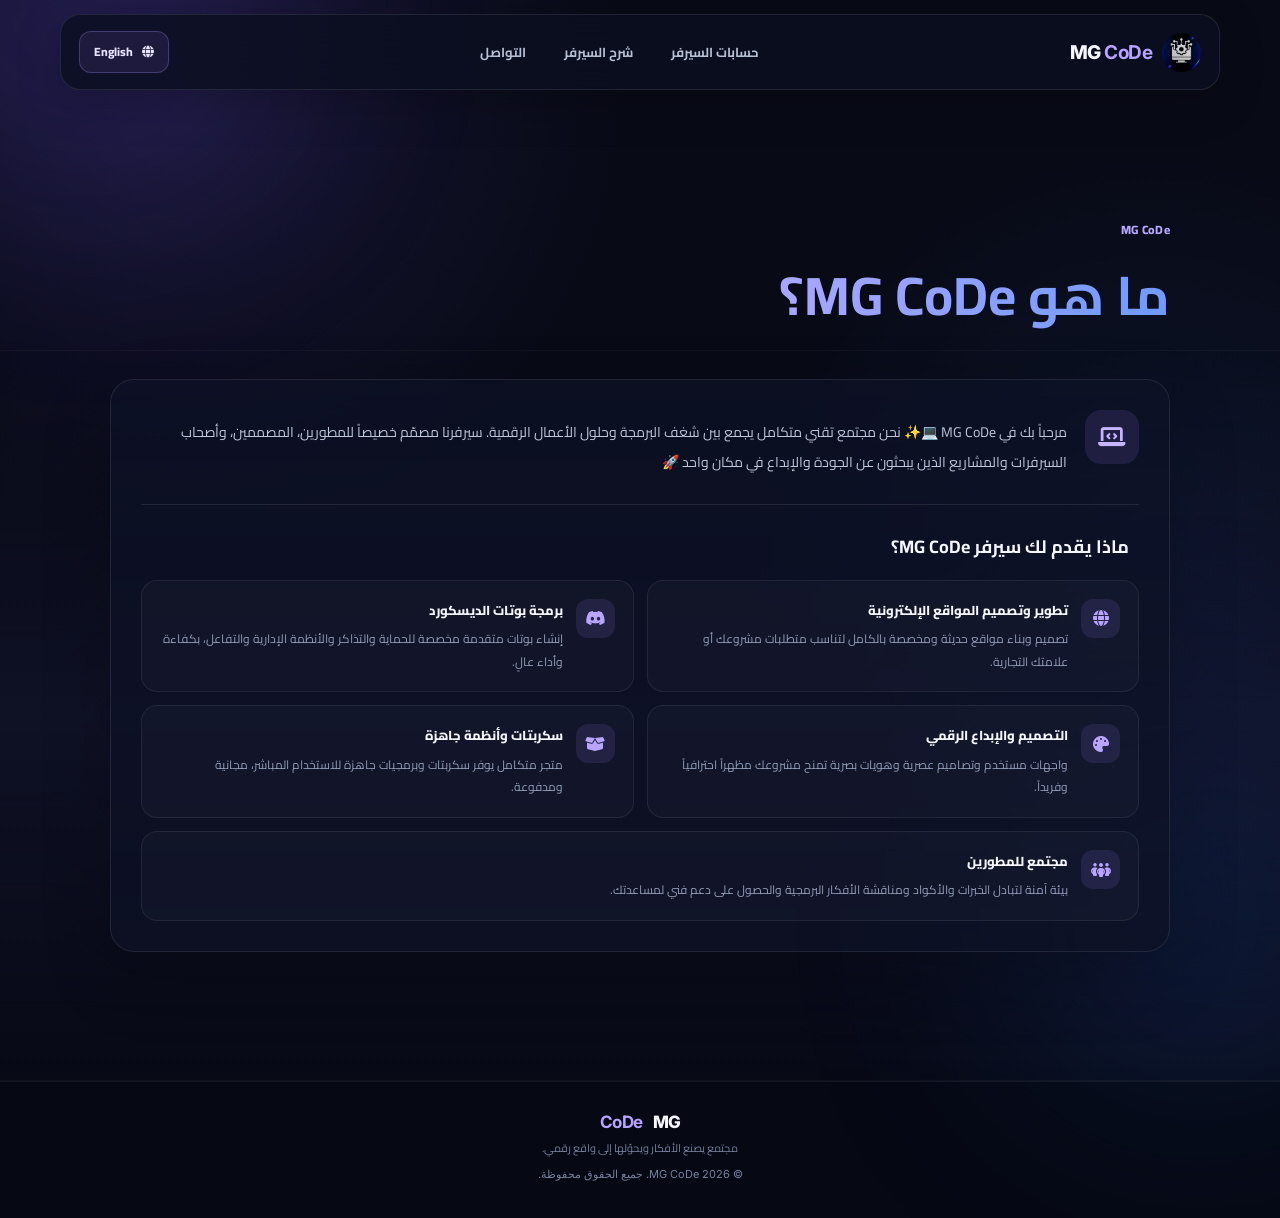
==== about.html @ a1da0a45 "Create MG CoDe Website" ====
<!DOCTYPE html>
<html lang="ar" dir="rtl" id="html-root">
<head>
  <meta charset="UTF-8">
  <meta name="viewport" content="width=device-width, initial-scale=1.0">
  <meta name="theme-color" content="#090b18">
  <meta name="description" content="MG CoDe - مجتمع تقني للبرمجة والتصميم وحلول الأعمال الرقمية.">
  <title>MG CoDe | مجتمع تقني</title>
  <link rel="icon" href="assets/15.png" type="image/png">
  <link rel="preconnect" href="https://fonts.googleapis.com">
  <link rel="preconnect" href="https://fonts.gstatic.com" crossorigin>
  <link href="https://fonts.googleapis.com/css2?family=Inter:wght@400;500;600;700;800&family=Cairo:wght@400;500;600;700;800;900&display=swap" rel="stylesheet">
  <link rel="stylesheet" href="https://cdnjs.cloudflare.com/ajax/libs/font-awesome/6.5.2/css/all.min.css">
  <link rel="stylesheet" href="style.css">
  <script src="script.js" defer></script>
</head>
<body>
  <div class="ambient ambient-one"></div><div class="ambient ambient-two"></div><div class="grid-overlay"></div>
  <header class="site-header">
<a aria-label="MG CoDe home" class="brand" href="accounts.html">
<img alt="MG CoDe logo" src="assets/15.png"/>
<span>MG <b>CoDe</b></span>
</a>
<button aria-expanded="false" aria-label="Open navigation" class="menu-toggle" id="menu-toggle">
<i class="fa-solid fa-bars"></i>
</button>
<nav class="main-nav" id="main-nav">
<a data-i18n="navAccounts" href="accounts.html">حسابات السيرفر</a>
<a data-i18n="navAbout" href="about.html">شرح السيرفر</a>
<a data-i18n="navContact" href="contact.html">التواصل</a>
</nav>
<button class="language-switch" id="language-switch" type="button">
<i class="fa-solid fa-globe"></i>
<span id="language-label">English</span>
</button>
</header>
  <main>
    <div class="page-intro section-shell"><span class="section-kicker">MG CoDe</span><h1 class="gradient-text" data-i18n="aboutTitle">ما هو MG CoDe؟</h1></div>
    <section class="about-section" id="about">
<div class="section-shell">
<div class="section-heading">

<div class="about-panel">
<div class="about-intro">
<div class="about-symbol"><i class="fa-solid fa-laptop-code"></i></div>
<p data-i18n="aboutIntro">مرحباً بك في MG CoDe 💻✨ نحن مجتمع تقني متكامل يجمع بين شغف البرمجة وحلول الأعمال الرقمية. سيرفرنا مصمّم خصيصاً للمطورين، المصممين، وأصحاب السيرفرات والمشاريع الذين يبحثون عن الجودة والإبداع في مكان واحد 🚀</p>
</div>
<h3><i class="fa-solid fa-sparkles"></i><span data-i18n="offerTitle">ماذا يقدم لك سيرفر MG CoDe؟</span></h3>
<div class="features-grid">
<article class="feature-card">
<span class="feature-icon"><i class="fa-solid fa-globe"></i></span>
<div><h4 data-i18n="featureWebTitle">تطوير وتصميم المواقع الإلكترونية</h4><p data-i18n="featureWebText">تصميم وبناء مواقع حديثة ومخصصة بالكامل لتناسب متطلبات مشروعك أو علامتك التجارية.</p></div>
</article>
<article class="feature-card">
<span class="feature-icon"><i class="fa-brands fa-discord"></i></span>
<div><h4 data-i18n="featureBotTitle">برمجة بوتات الديسكورد</h4><p data-i18n="featureBotText">إنشاء بوتات متقدمة مخصصة للحماية والتذاكر والأنظمة الإدارية والتفاعل، بكفاءة وأداء عالٍ.</p></div>
</article>
<article class="feature-card">
<span class="feature-icon"><i class="fa-solid fa-palette"></i></span>
<div><h4 data-i18n="featureDesignTitle">التصميم والإبداع الرقمي</h4><p data-i18n="featureDesignText">واجهات مستخدم وتصاميم عصرية وهويات بصرية تمنح مشروعك مظهراً احترافياً وفريداً.</p></div>
</article>
<article class="feature-card">
<span class="feature-icon"><i class="fa-solid fa-box-open"></i></span>
<div><h4 data-i18n="featureScriptsTitle">سكربتات وأنظمة جاهزة</h4><p data-i18n="featureScriptsText">متجر متكامل يوفر سكربتات وبرمجيات جاهزة للاستخدام المباشر، مجانية ومدفوعة.</p></div>
</article>
<article class="feature-card feature-wide">
<span class="feature-icon"><i class="fa-solid fa-people-group"></i></span>
<div><h4 data-i18n="featureCommunityTitle">مجتمع للمطورين</h4><p data-i18n="featureCommunityText">بيئة آمنة لتبادل الخبرات والأكواد ومناقشة الأفكار البرمجية والحصول على دعم فني لمساعدتك.</p></div>
</article>
</div>
</div>
</div>
</section>
  </main>
  <footer class="site-footer">
<a class="footer-brand" href="accounts.html">MG <b>CoDe</b></a>
<p data-i18n="footerText">مجتمع يصنع الأفكار ويحوّلها إلى واقع رقمي.</p>
<span>© <span id="year"></span> MG CoDe. <span data-i18n="rights">جميع الحقوق محفوظة.</span></span>
</footer>
</body>
</html>
---- style.css ----
@import url('https://fonts.googleapis.com/css2?family=Inter:wght@400;500;600;700;800&family=Cairo:wght@400;500;600;700;800;900&display=swap');

:root {
  --bg: #080a16;
  --panel: rgba(17, 21, 42, .78);
  --panel-soft: rgba(255, 255, 255, .045);
  --line: rgba(255, 255, 255, .09);
  --text: #f5f6ff;
  --muted: #9aa3bd;
  --purple: #9b7bff;
  --blue: #6c8cff;
  --radius: 24px;
}

* { margin: 0; padding: 0; box-sizing: border-box; }
html { scroll-behavior: smooth; scroll-padding-top: 100px; }
body {
  min-height: 100vh;
  overflow-x: hidden;
  color: var(--text);
  background:
    radial-gradient(circle at 15% 8%, rgba(93, 75, 190, .18), transparent 28%),
    radial-gradient(circle at 90% 45%, rgba(44, 91, 180, .13), transparent 30%),
    var(--bg);
  font-family: 'Cairo', 'Inter', Tahoma, sans-serif;
  line-height: 1.7;
}
html[lang="en"] body { font-family: 'Inter', 'Cairo', sans-serif; }
a { color: inherit; }
button { font: inherit; }
.ambient { position: fixed; z-index: -2; width: 360px; height: 360px; border-radius: 50%; filter: blur(130px); opacity: .22; pointer-events: none; }
.ambient-one { top: -180px; left: -100px; background: #7655ff; }
.ambient-two { bottom: -200px; right: -100px; background: #2468d8; }
.grid-overlay {
  position: fixed; inset: 0; z-index: -1; pointer-events: none; opacity: .13;
  background-image: linear-gradient(rgba(255,255,255,.035) 1px, transparent 1px), linear-gradient(90deg, rgba(255,255,255,.035) 1px, transparent 1px);
  background-size: 48px 48px;
  mask-image: linear-gradient(to bottom, black, transparent 85%);
}

.site-header {
  width: min(1160px, calc(100% - 40px));
  min-height: 76px;
  padding: 12px 18px;
  position: sticky;
  top: 14px;
  z-index: 20;
  margin: 14px auto 0;
  display: flex;
  align-items: center;
  justify-content: space-between;
  gap: 22px;
  border: 1px solid var(--line);
  border-radius: 20px;
  background: rgba(12, 15, 32, .82);
  backdrop-filter: blur(20px);
  box-shadow: 0 12px 45px rgba(0,0,0,.22);
}
.brand, .footer-brand { display: inline-flex; align-items: center; gap: 10px; text-decoration: none; font: 800 19px 'Inter', sans-serif; letter-spacing: -.5px; white-space: nowrap; }
.brand img { width: 39px; height: 39px; }
.brand b, .footer-brand b { color: #b7a3ff; }
.main-nav { display: flex; align-items: center; justify-content: center; gap: 8px; }
.main-nav a {
  color: #b7bfd4; text-decoration: none; font-size: 13px; font-weight: 700;
  padding: 9px 15px; border-radius: 12px; transition: .25s;
}
.main-nav a:hover { color: white; background: rgba(155,123,255,.13); }
.language-switch, .menu-toggle {
  display: inline-flex; align-items: center; justify-content: center; gap: 9px;
  border: 1px solid rgba(183,163,255,.24); border-radius: 12px;
  background: rgba(155,123,255,.10); color: #e8e1ff;
  padding: 10px 14px; cursor: pointer; font-size: 12px; font-weight: 800; transition: .25s;
}
.language-switch:hover, .menu-toggle:hover { background: rgba(155,123,255,.2); transform: translateY(-1px); }
.menu-toggle { display: none; padding: 10px 12px; }

.section-shell { width: min(1060px, calc(100% - 40px)); margin-inline: auto; }
.hero {
  min-height: 590px; display: grid; grid-template-columns: 1.1fr .9fr;
  align-items: center; gap: 50px; padding-top: 70px; padding-bottom: 75px;
}
.hero-copy { max-width: 600px; }
.eyebrow, .section-kicker {
  display: inline-flex; align-items: center; gap: 9px; color: #b8a6ff;
  font-size: 12px; font-weight: 800; letter-spacing: .3px;
}
.eyebrow { padding: 8px 13px; border: 1px solid rgba(155,123,255,.2); border-radius: 30px; background: rgba(155,123,255,.08); }
.pulse-dot { width: 7px; height: 7px; background: #75e6b2; border-radius: 50%; box-shadow: 0 0 12px #75e6b2; }
.hero h1 { margin-top: 24px; font-size: clamp(42px, 6vw, 68px); line-height: 1.2; font-weight: 900; letter-spacing: -2px; }
.gradient-text { background: linear-gradient(100deg, #fff 5%, #c1aaff 48%, #6e9aff 100%); color: transparent; background-clip: text; -webkit-background-clip: text; }
.hero-copy > p { max-width: 540px; margin-top: 20px; color: var(--muted); font-size: 15px; line-height: 2.1; }
.hero-actions { display: flex; flex-wrap: wrap; gap: 12px; margin-top: 29px; }
.button { display: inline-flex; align-items: center; justify-content: center; gap: 11px; padding: 13px 19px; border-radius: 13px; text-decoration: none; font-size: 13px; font-weight: 800; transition: .25s; }
.button:hover { transform: translateY(-3px); }
.button-primary { color: white; background: linear-gradient(110deg, #7959ed, #547ee9); box-shadow: 0 10px 28px rgba(105,91,230,.24); }
.button-ghost { color: #e5e8f5; border: 1px solid var(--line); background: rgba(255,255,255,.04); }
.hero-note { margin-top: 34px; display: flex; align-items: center; gap: 10px; color: #7f8aa8; font-size: 12px; }
.hero-note i { color: #a993ff; }

.hero-art { min-height: 390px; position: relative; display: grid; place-items: center; }
.hero-logo-card {
  width: 255px; height: 255px; display: grid; place-items: center; align-content: center; gap: 13px;
  border-radius: 42px; border: 1px solid rgba(195,179,255,.25);
  background: linear-gradient(145deg, rgba(37,38,76,.82), rgba(15,19,41,.72));
  box-shadow: 0 35px 100px rgba(0,0,0,.4), inset 0 1px 0 rgba(255,255,255,.12);
  transform: rotate(-5deg); animation: float 6s ease-in-out infinite;
}
.hero-logo-card img { width: 142px; height: 142px; filter: drop-shadow(0 15px 30px rgba(135,104,255,.25)); }
.logo-caption { color: #8790b0; font: 700 9px 'Inter', sans-serif; letter-spacing: 3px; }
.orbit { position: absolute; border: 1px solid rgba(157,139,255,.2); border-radius: 50%; transform: rotate(-25deg); }
.orbit-one { width: 370px; height: 160px; }
.orbit-two { width: 420px; height: 230px; transform: rotate(35deg); border-color: rgba(102,150,255,.16); }
.floating-chip { position: absolute; display: flex; align-items: center; gap: 9px; padding: 11px 14px; border: 1px solid var(--line); border-radius: 13px; background: rgba(17,21,42,.9); color: #dce1f6; box-shadow: 0 12px 30px rgba(0,0,0,.25); font: 700 11px 'Inter', sans-serif; }
.floating-chip i { color: #b39aff; }
.chip-code { top: 56px; inset-inline-start: 0; }
.chip-design { bottom: 55px; inset-inline-end: -5px; }

.accounts-section { padding-top: 45px; padding-bottom: 105px; }
.section-heading { display: flex; align-items: end; justify-content: space-between; gap: 20px; margin-bottom: 28px; }
.section-heading h2 { margin-top: 7px; font-size: clamp(28px, 4vw, 38px); line-height: 1.35; font-weight: 900; }
.section-heading p { margin-top: 7px; color: var(--muted); font-size: 13px; }
.heading-mark { color: #626d8e; font: 700 11px 'Inter', sans-serif; letter-spacing: 1.5px; padding-bottom: 8px; white-space: nowrap; }
.social-grid { display: grid; grid-template-columns: repeat(2, 1fr); gap: 13px; }
.social-card {
  min-height: 83px; padding: 15px 17px; display: flex; align-items: center; gap: 14px;
  text-decoration: none; border: 1px solid var(--line); border-radius: 17px;
  background: linear-gradient(120deg, rgba(255,255,255,.055), rgba(255,255,255,.025));
  transition: .25s;
}
.social-card:hover { transform: translateY(-4px); border-color: rgba(174,154,255,.4); background: rgba(130,111,220,.10); box-shadow: 0 15px 35px rgba(0,0,0,.2); }
.social-icon { flex: 0 0 43px; width: 43px; height: 43px; display: grid; place-items: center; border-radius: 13px; font-size: 19px; background: rgba(255,255,255,.07); }
.social-copy { display: flex; flex-direction: column; min-width: 0; }
.social-copy strong { font-size: 13px; font-weight: 800; }
.social-copy small { color: #8993b0; font: 11px 'Inter', sans-serif; margin-top: 2px; overflow-wrap: anywhere; }
.card-arrow { margin-inline-start: auto; color: #697493; font-size: 11px; transition: .25s; }
.social-card:hover .card-arrow { color: #c2b3ff; transform: translate(2px,-2px); }
.email-card .social-icon { color: #ff897e; background: rgba(255,104,91,.12); }
.discord-card .social-icon { color: #9ca9ff; background: rgba(88,101,242,.16); }
.bot-card .social-icon { color: #c2a5ff; background: rgba(139,92,246,.16); }
.youtube-card .social-icon { color: #ff7373; background: rgba(255,0,0,.12); }
.tiktok-card .social-icon, .x-card .social-icon { color: #fff; }
.reddit-card .social-icon { color: #ff956d; background: rgba(255,69,0,.12); }

.about-section { padding: 90px 0 100px; background: linear-gradient(180deg, transparent, rgba(23,25,54,.48), transparent); border-top: 1px solid rgba(255,255,255,.035); border-bottom: 1px solid rgba(255,255,255,.035); }
.about-panel { padding: 30px; border: 1px solid var(--line); border-radius: var(--radius); background: rgba(14,18,38,.74); box-shadow: 0 25px 70px rgba(0,0,0,.2); }
.about-intro { display: flex; align-items: flex-start; gap: 18px; padding-bottom: 27px; border-bottom: 1px solid var(--line); }
.about-symbol { flex: 0 0 54px; height: 54px; display: grid; place-items: center; border-radius: 16px; color: #c5b4ff; font-size: 22px; background: rgba(155,123,255,.13); }
.about-intro p { color: #c0c7da; font-size: 14px; line-height: 2.15; }
.about-panel h3 { display: flex; align-items: center; gap: 10px; margin: 27px 0 17px; font-size: 18px; }
.about-panel h3 i { color: #b39aff; }
.features-grid { display: grid; grid-template-columns: repeat(2, 1fr); gap: 13px; }
.feature-card { display: flex; align-items: flex-start; gap: 13px; padding: 18px; border: 1px solid rgba(255,255,255,.07); border-radius: 16px; background: rgba(255,255,255,.025); }
.feature-wide { grid-column: 1 / -1; }
.feature-icon { flex: 0 0 39px; width: 39px; height: 39px; display: grid; place-items: center; border-radius: 12px; color: #b9a5ff; background: rgba(155,123,255,.12); }
.feature-card h4 { margin-bottom: 5px; font-size: 13px; font-weight: 800; }
.feature-card p { color: #929db9; font-size: 12px; line-height: 1.9; }

.contact-section { padding-top: 100px; padding-bottom: 110px; }
.contact-panel { display: flex; align-items: center; justify-content: space-between; gap: 25px; padding: 28px; border: 1px solid rgba(157,139,255,.2); border-radius: var(--radius); background: linear-gradient(115deg, rgba(94,76,170,.16), rgba(17,21,42,.8) 55%); box-shadow: 0 25px 70px rgba(0,0,0,.2); }
.profile-info { display: flex; align-items: center; gap: 17px; min-width: 0; }
.profile-avatar { width: 76px; height: 76px; flex: 0 0 76px; position: relative; padding: 4px; border-radius: 23px; background: linear-gradient(135deg, #a98bff, #5e8fff); }
.profile-avatar img { width: 100%; height: 100%; border-radius: 19px; background: #11152b; }
.online-indicator { position: absolute; bottom: -3px; inset-inline-end: -3px; width: 15px; height: 15px; border: 3px solid #17182e; border-radius: 50%; background: #51d99a; }
.profile-label { color: #a99aff; font-size: 11px; font-weight: 800; }
.profile-info h3 { margin: 3px 0 5px; font-size: 17px; overflow-wrap: anywhere; }
.profile-info p { color: #98a2bd; font: 12px 'Inter', sans-serif; }
.profile-info p i { color: #929fff; margin-inline-end: 4px; }
.profile-info p b { color: #d9dcf0; }
.contact-actions { display: flex; flex-direction: column; gap: 10px; min-width: 245px; }
.contact-button { width: 100%; }
.button-discord { color: #fff; border: 1px solid rgba(126,139,255,.28); background: rgba(88,101,242,.16); }
.button-discord:hover { background: rgba(88,101,242,.27); }

.site-footer { padding: 30px 20px 35px; display: flex; flex-direction: column; align-items: center; gap: 7px; text-align: center; border-top: 1px solid rgba(255,255,255,.06); background: rgba(5,7,16,.35); }
.footer-brand { font-size: 17px; }
.site-footer p, .site-footer > span { color: #77819e; font-size: 11px; }
.site-footer > span { font-family: 'Inter', sans-serif; }

html[dir="ltr"] .hero-actions .button-primary i { transform: rotate(180deg); }
html[dir="ltr"] .card-arrow { transform: none; }
html[dir="ltr"] .social-card:hover .card-arrow { transform: translate(-2px,-2px); }

@keyframes float { 0%, 100% { transform: translateY(0) rotate(-5deg); } 50% { transform: translateY(-13px) rotate(-2deg); } }

@media (max-width: 800px) {
  .site-header { width: calc(100% - 24px); gap: 10px; padding: 10px 12px; }
  .main-nav { gap: 0; }
  .main-nav a { padding: 8px 9px; font-size: 11px; }
  .hero { min-height: auto; grid-template-columns: 1fr; gap: 15px; padding-top: 75px; }
  .hero-copy { text-align: center; margin-inline: auto; }
  .hero-copy > p { margin-inline: auto; }
  .hero-actions, .hero-note { justify-content: center; }
  .hero-art { min-height: 340px; }
  .contact-panel { align-items: stretch; flex-direction: column; }
  .contact-actions { min-width: 0; flex-direction: row; }
  .contact-button { flex: 1; }
}
@media (max-width: 580px) {
  .site-header { min-height: 66px; }
  .brand { font-size: 16px; gap: 7px; }
  .brand img { width: 33px; height: 33px; }
  .menu-toggle { display: inline-flex; margin-inline-start: auto; }
  .main-nav {
    display: none; position: absolute; top: calc(100% + 9px); inset-inline: 0;
    padding: 9px; flex-direction: column; align-items: stretch; gap: 4px;
    border: 1px solid var(--line); border-radius: 16px; background: rgba(12,15,32,.97);
    box-shadow: 0 15px 35px rgba(0,0,0,.3);
  }
  .main-nav.open { display: flex; }
  .main-nav a { padding: 11px 13px; font-size: 13px; }
  .language-switch { padding: 9px 10px; font-size: 11px; }
  .section-shell { width: calc(100% - 28px); }
  .hero { padding-top: 60px; padding-bottom: 55px; }
  .hero h1 { font-size: 43px; }
  .hero-copy > p { font-size: 13px; }
  .hero-art { min-height: 285px; }
  .hero-logo-card { width: 205px; height: 205px; border-radius: 32px; }
  .hero-logo-card img { width: 115px; height: 115px; }
  .orbit-one { width: 290px; height: 130px; }
  .orbit-two { width: 320px; height: 175px; }
  .floating-chip { font-size: 9px; padding: 8px 10px; }
  .chip-code { top: 20px; }
  .chip-design { bottom: 20px; }
  .accounts-section, .contact-section { padding-top: 55px; padding-bottom: 65px; }
  .about-section { padding: 60px 0; }
  .section-heading { align-items: flex-start; }
  .heading-mark { font-size: 9px; }
  .social-grid, .features-grid { grid-template-columns: 1fr; }
  .feature-wide { grid-column: auto; }
  .about-panel { padding: 19px; }
  .about-intro { gap: 12px; }
  .about-intro p { font-size: 12px; }
  .feature-card { padding: 15px; }
  .contact-panel { padding: 19px; }
  .profile-info { align-items: flex-start; gap: 12px; }
  .profile-avatar { width: 61px; height: 61px; flex-basis: 61px; border-radius: 19px; }
  .profile-avatar img { border-radius: 15px; }
  .profile-info h3 { font-size: 14px; }
  .contact-actions { flex-direction: column; }
  .button { font-size: 12px; }
}
@media (prefers-reduced-motion: reduce) {
  *, *::before, *::after { scroll-behavior: auto !important; animation: none !important; transition: none !important; }
}


/* Separate-page heading */
.page-intro { padding-top: 125px; padding-bottom: 8px; }
.page-intro h1 { font-size: clamp(34px, 5vw, 54px); margin: 8px 0 0; }
.page-intro + #accounts, .page-intro + #about, .page-intro + #contact { padding-top: 28px; }
@media (max-width: 580px) { .page-intro { padding-top: 100px; } }
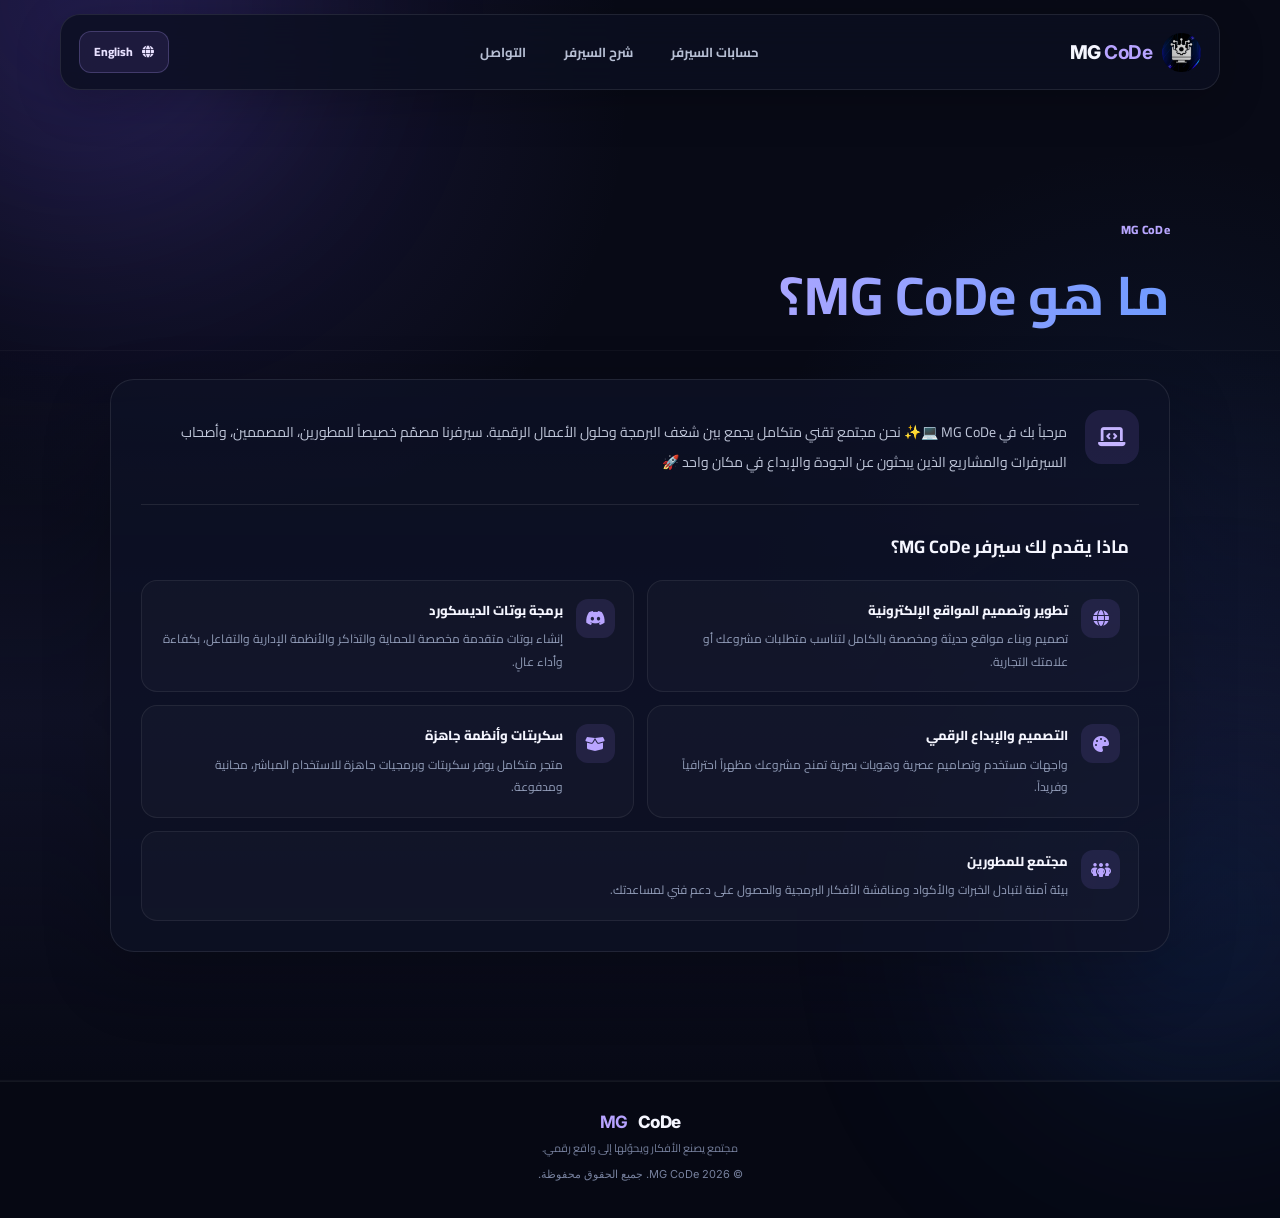
==== commit 88cd1d75: "Create MG CoDe Website" ====
--- a/about.html
+++ b/about.html
@@ -73,7 +73,7 @@
 </section>
   </main>
   <footer class="site-footer">
-<a class="footer-brand" href="accounts.html">MG <b>CoDe</b></a>
+<a class="footer-brand" href="accounts.html">CoDe <b>MG</b></a>
 <p data-i18n="footerText">مجتمع يصنع الأفكار ويحوّلها إلى واقع رقمي.</p>
 <span>© <span id="year"></span> MG CoDe. <span data-i18n="rights">جميع الحقوق محفوظة.</span></span>
 </footer>
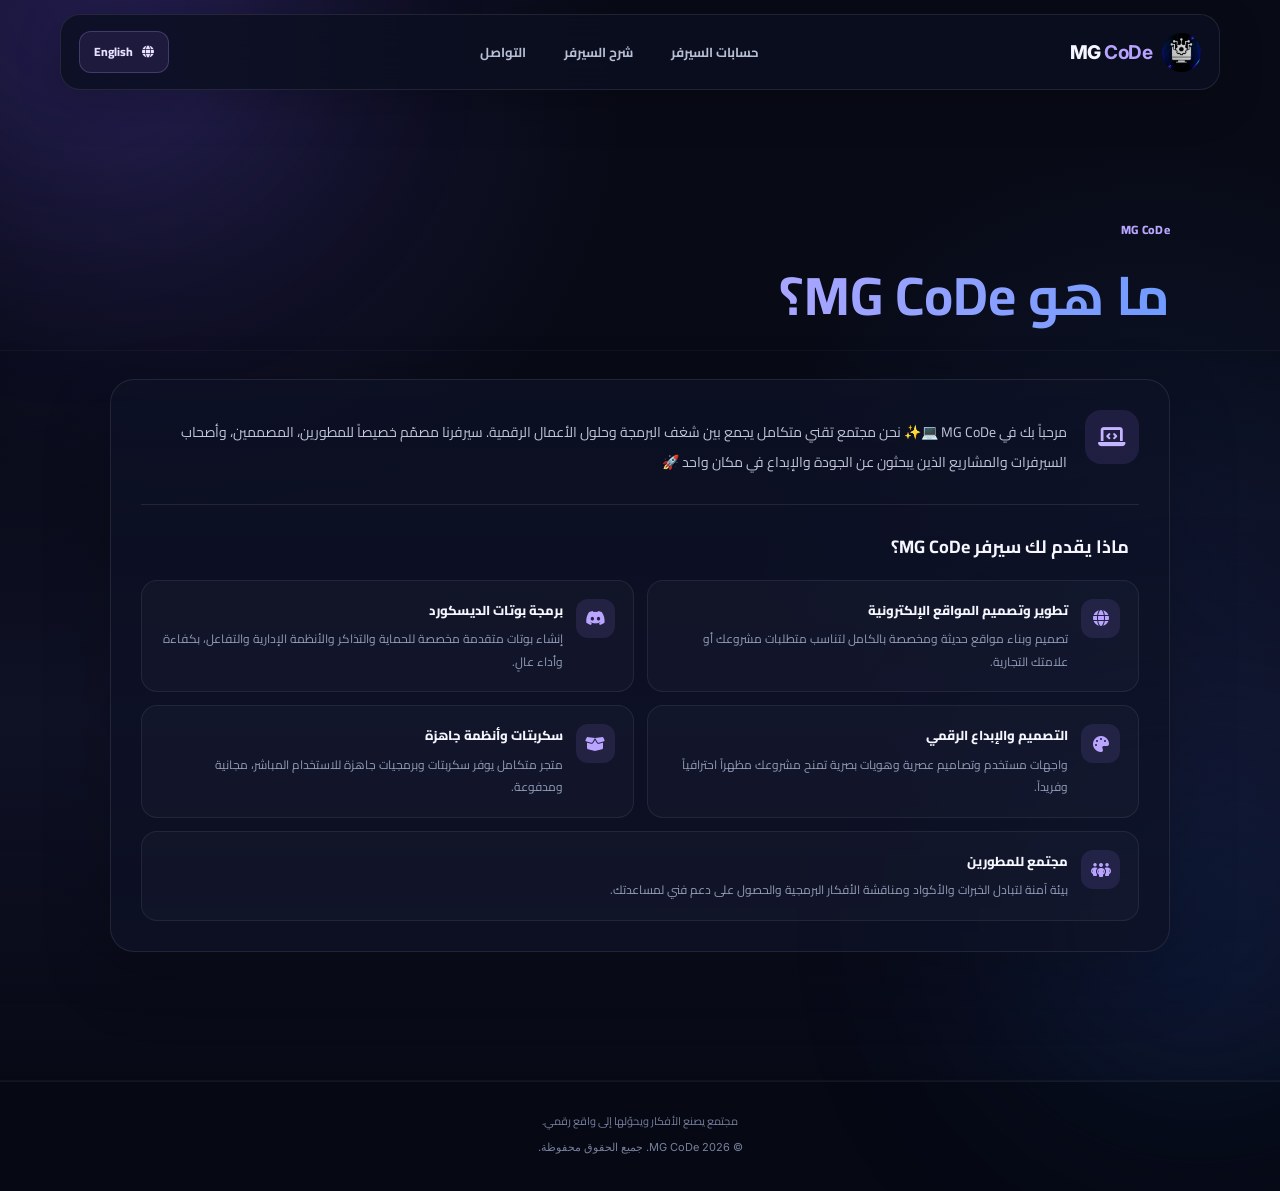
==== commit 4e01800c: "Create MG CoDe Website" ====
--- a/about.html
+++ b/about.html
@@ -13,6 +13,7 @@
   <link rel="stylesheet" href="https://cdnjs.cloudflare.com/ajax/libs/font-awesome/6.5.2/css/all.min.css">
   <link rel="stylesheet" href="style.css">
   <script src="script.js" defer></script>
+  <meta name="google-site-verification" content="jnyJ8VY4bs4S011K7fR_PTMimO0i_CBbqXJas6Uk8a8" />
 </head>
 <body>
   <div class="ambient ambient-one"></div><div class="ambient ambient-two"></div><div class="grid-overlay"></div>
@@ -73,7 +74,6 @@
 </section>
   </main>
   <footer class="site-footer">
-<a class="footer-brand" href="accounts.html">CoDe <b>MG</b></a>
 <p data-i18n="footerText">مجتمع يصنع الأفكار ويحوّلها إلى واقع رقمي.</p>
 <span>© <span id="year"></span> MG CoDe. <span data-i18n="rights">جميع الحقوق محفوظة.</span></span>
 </footer>
